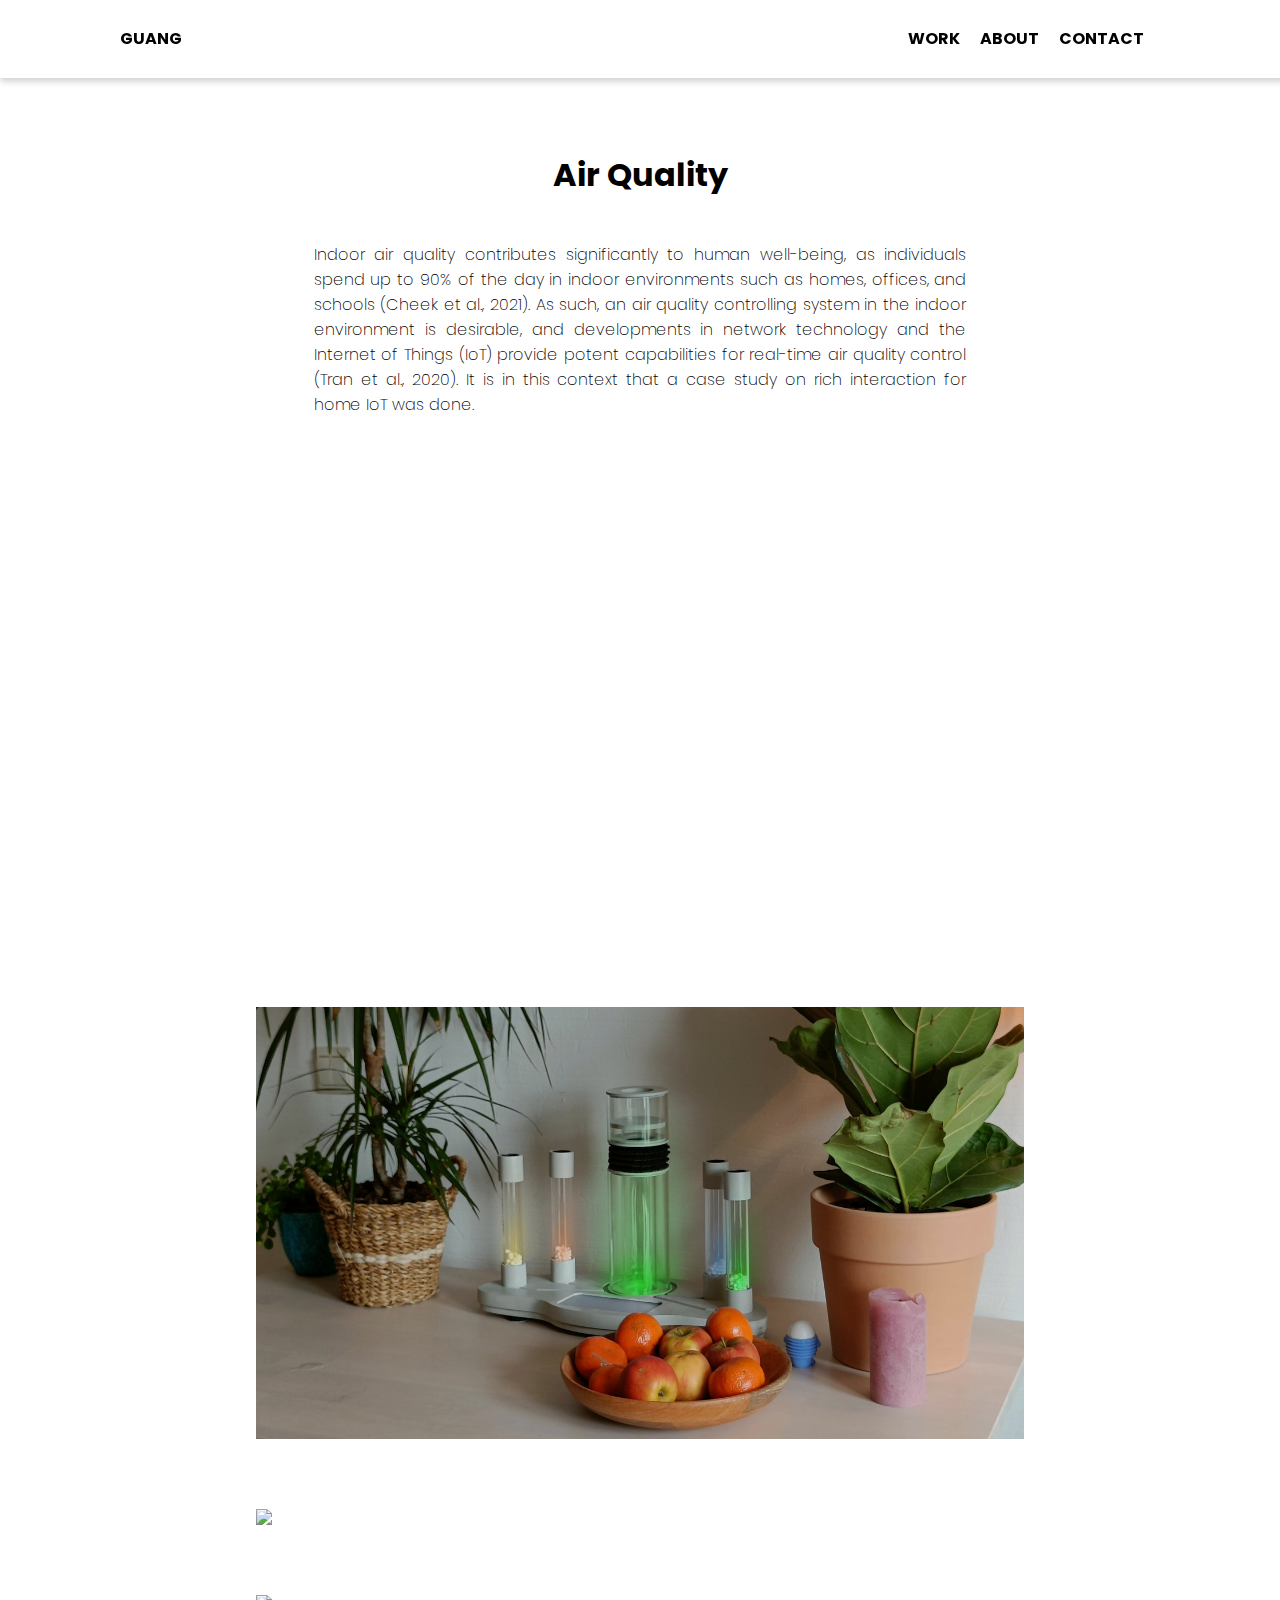
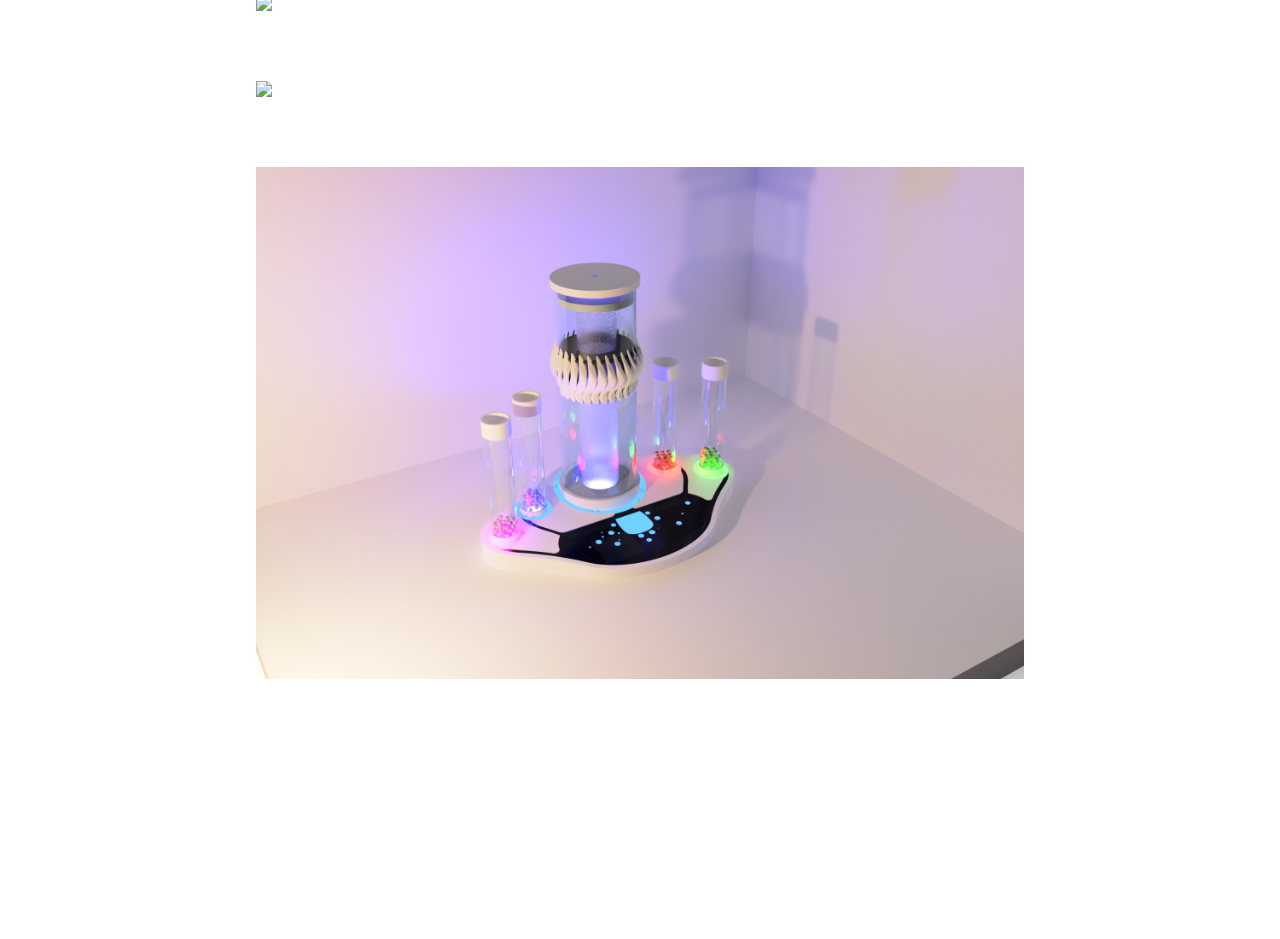
==== AirQuality.html @ f8a13bc0 "added" ====
<!DOCTYPE html>
<html lang="en">
<head>
    <meta charset="UTF-8">
    <meta http-equiv="X-UA-Compatible" content="IE=edge">
    <meta name="viewport" content="width=device-width, initial-scale=1.0">
    <title>AirQuality</title>
    <link rel="stylesheet" href="./projectStyle.css">
    <!-- import react CDN and JSX -->
    <script crossorigin src="https://unpkg.com/react@18/umd/react.development.js"></script>
    <script crossorigin src="https://unpkg.com/react-dom@18/umd/react-dom.development.js"></script>
    <script src="https://unpkg.com/babel-standalone@6/babel.min.js"></script>
     <!-- import font -->
     <link rel="preconnect" href="https://fonts.googleapis.com">
     <link rel="preconnect" href="https://fonts.gstatic.com" crossorigin>
     <link href="https://fonts.googleapis.com/css2?family=Poppins:wght@300;600&display=swap" rel="stylesheet">
</head>
<body>
    <div class="Nav_layout">
        <h4 class="Nav_logo">
            <a href="index.html">GUANG</a>
        </h4>
        <div class="Nav_item">
            <h4><a href="index.html">WORK</a></h4>
            <h4>ABOUT</h4>
            <h4>CONTACT</h4>
        </div>
    </div>

    <div class="MainBody">
        <h1>Air Quality</h1>
        <h4>Indoor air quality contributes significantly to human well-being, as individuals spend up to 90% of the day in indoor environments such as homes, offices, and schools (Cheek et al., 2021). As such, an air quality controlling system in the indoor environment is desirable, and developments in network technology and the Internet of Things (IoT) provide potent capabilities for real-time air quality control (Tran et al., 2020). It is in this context that a case study on rich interaction for home IoT was done.</h4>
        <iframe width="100%" height="500" src="https://www.youtube.com/embed/GkmnZpClgDI" title="YouTube video player" frameborder="0" allow="accelerometer; autoplay; clipboard-write; encrypted-media; gyroscope; picture-in-picture" allowfullscreen></iframe>
        <img src="images/Air Quality/Picture1.png">
        <img src="images/Air Quality/Group 6 - Picture 4 - Interaction.png">
        <img src="images/Air Quality/Group 6 - Picture 2 - Home shot.png">
        <img src="images/Air Quality/Group 6 - Picture 3 - Close-up.png">
        <img src="images/Air Quality/Group 6 - Picture 5 - Render.png">
        

    </div>
</body>
</html>
---- projectStyle.css ----
:root {
    --primaryTextColor: black;
    --hoverColor: #8002df;
}


body {
    margin: 0;
    font-family: "Poppins", sans-serif;
    background-color: rgb(255, 255, 255);
}


a {
    color: black;
    text-decoration:none;
}


.Nav_layout {
    display:flex;
    padding: 5px 120px;
    justify-content: space-between;
    align-items:center;
    position: fixed;
    width: 100%;
    top:0;
    left:0;
    z-index: 1000;
    background-color: rgba(255, 255, 255, 0.95);
    box-shadow: 0px 3px 7px rgba(0, 0, 0, 0.2);
}

.Nav_logo {
    margin-right: auto;
    cursor: pointer;
}

.Nav_logo a {
    color:black;
    text-decoration:none;
}

.Nav_item {
    display:flex;
    /* align-items: center; */
    cursor: pointer;
    transform: translate(-100%, 0);
}

.Nav_item a {
    color:black;
    text-decoration:none;
}

.Nav_item a:hover {
    color: var(--hoverColor);
}

.Nav_item > h4 {
    margin-left: 20px;
}


.MainBody {
    padding: 130px 20%;
    display: flex;
    flex-direction: column;
    align-items: center;
    margin-bottom: 100px;
}


/* style just for projects------------------------------------------------------ */
.MainBody > h4 {
    /* font-size: 15px; */
    font-weight: 200;
    width: 85%;
    margin-bottom: 50px;
    text-align: justify;
}

.MainBody > p {
    margin-left: 0;
    text-align: left;
}

.MainBody > ul {
    list-style-type: decimal;
    margin-top: 0;
    text-align: left;
}


img {
    width: 100%;
    margin-top: 40px;
    padding-bottom: 30px;
}

.icon {
    width:200px;
    padding:0;
}

.half {
    display: flex;
    flex-direction: row;
    justify-content: center;
    gap:40px;
    /* margin-top: 50px; */
}

.half > img {
    width:40%;
}
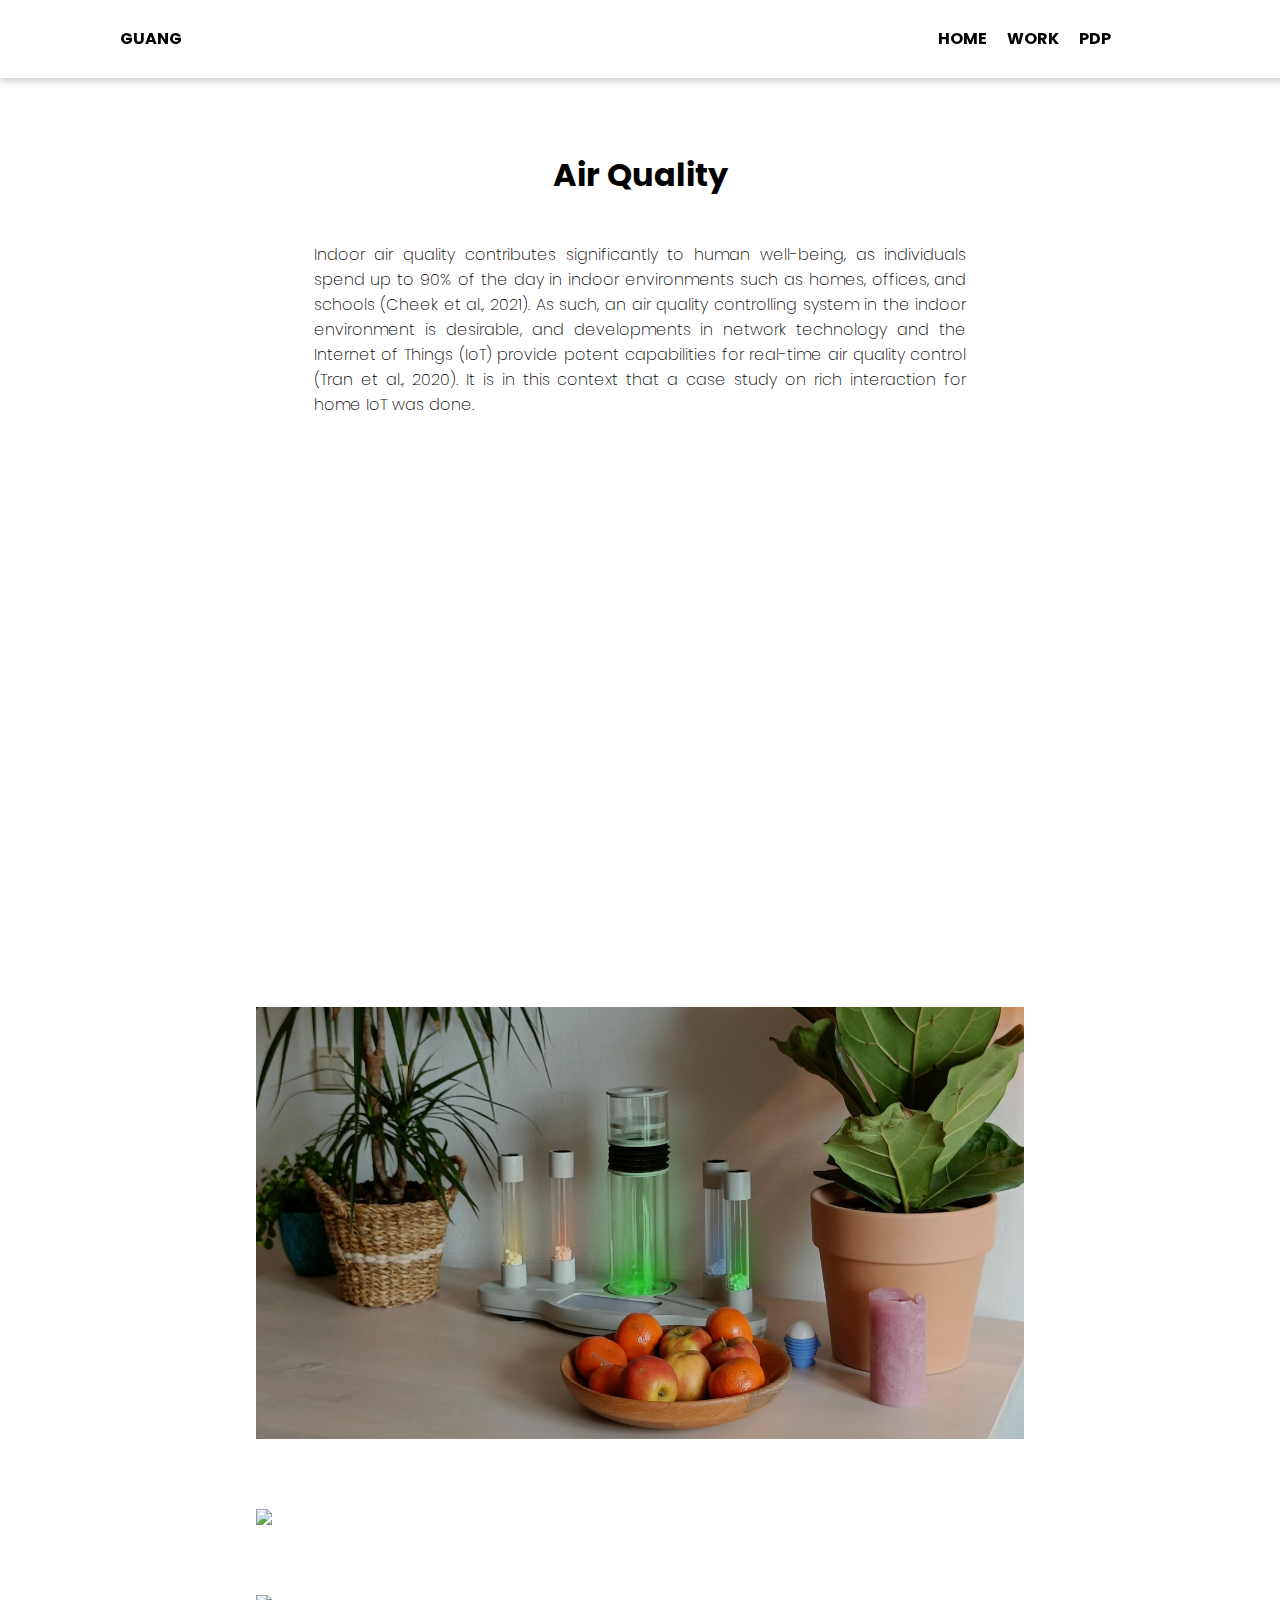
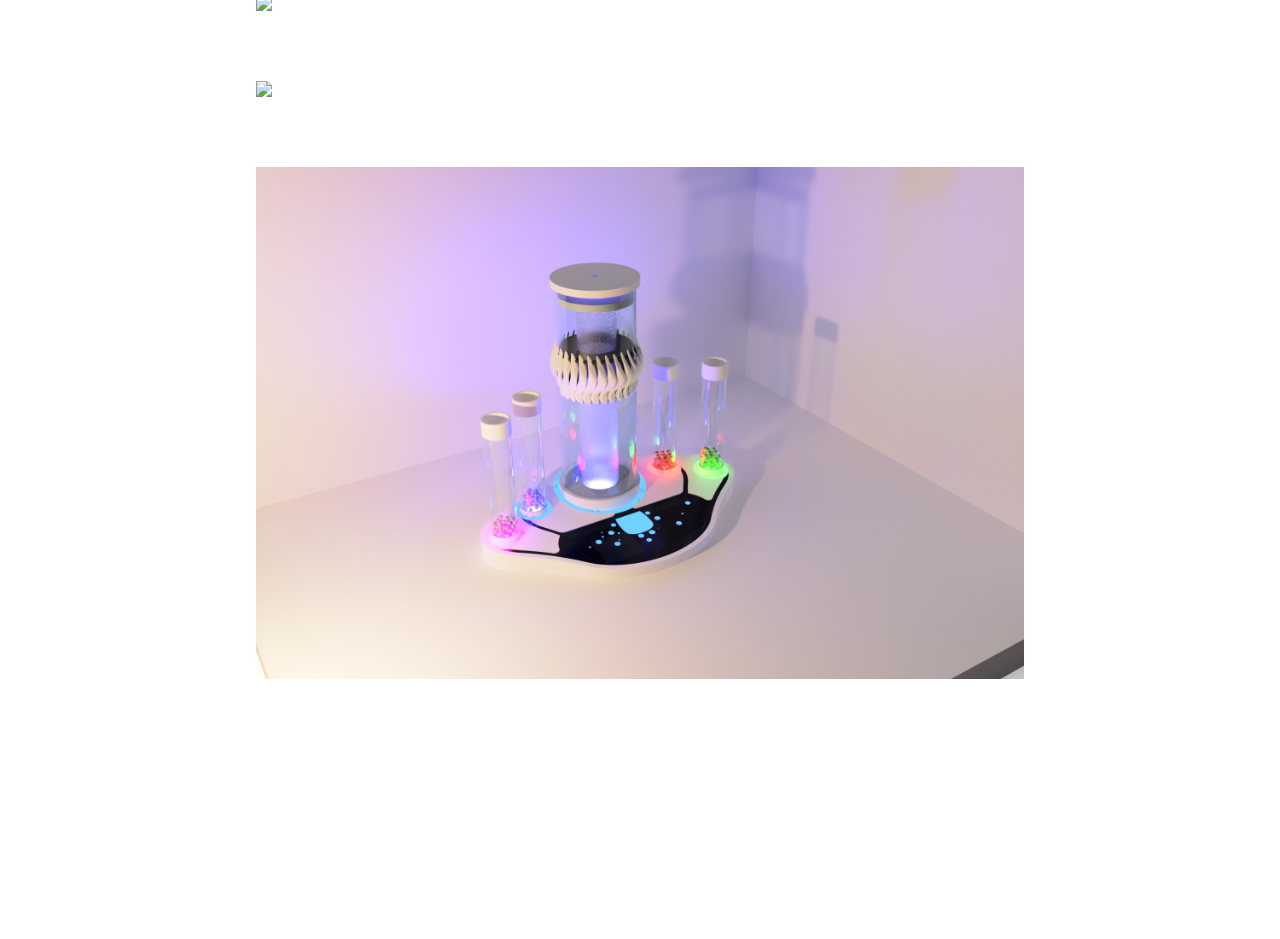
==== commit 3149d065: "update(Aug20)" ====
--- a/AirQuality.html
+++ b/AirQuality.html
@@ -21,9 +21,9 @@
             <a href="index.html">GUANG</a>
         </h4>
         <div class="Nav_item">
-            <h4><a href="index.html">WORK</a></h4>
-            <h4>ABOUT</h4>
-            <h4>CONTACT</h4>
+            <h4><a href="index.html">HOME</a></h4>
+            <h4><a href="index.html#Work">WORK</a></h4>
+            <h4><a href="PDP.html">PDP</a></h4>
         </div>
     </div>
 
--- a/projectStyle.css
+++ b/projectStyle.css
@@ -45,7 +45,7 @@
     display:flex;
     /* align-items: center; */
     cursor: pointer;
-    transform: translate(-100%, 0);
+    transform: translate(-150%, 0);
 }
 
 .Nav_item a {
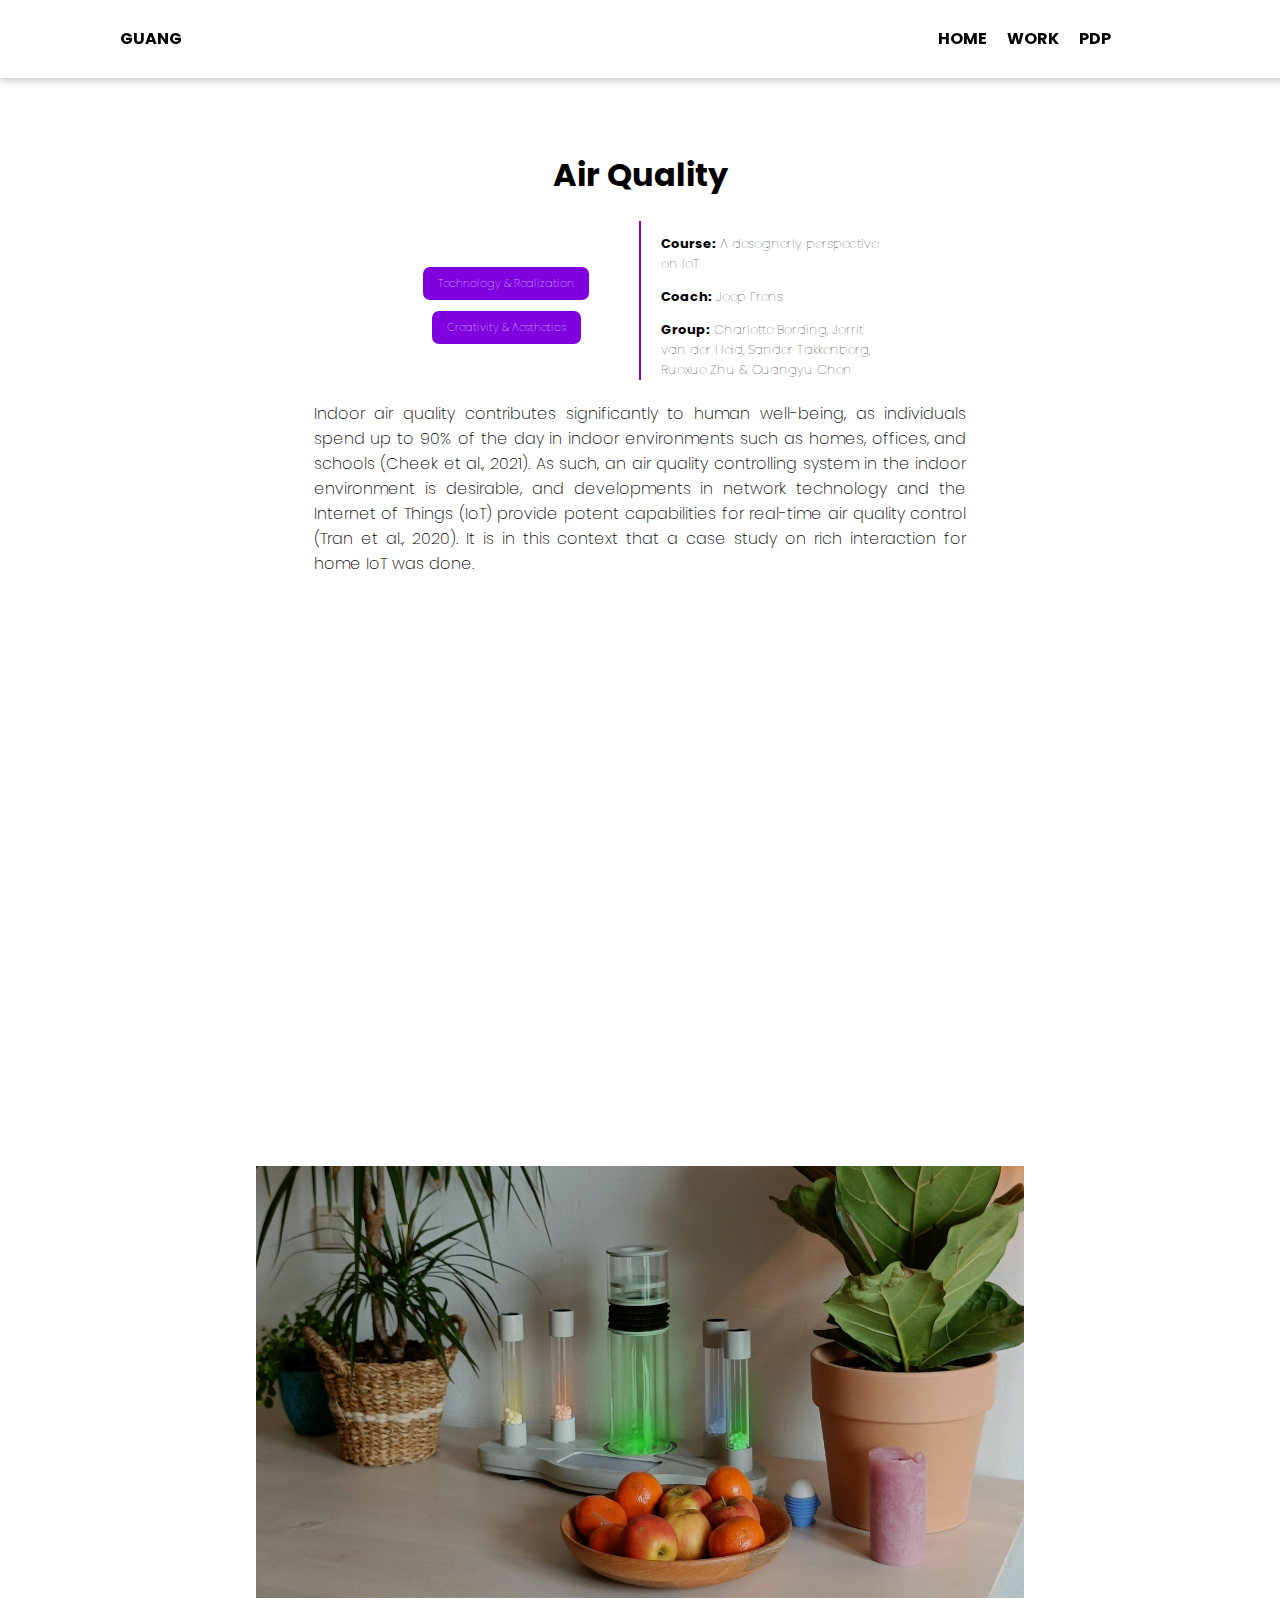
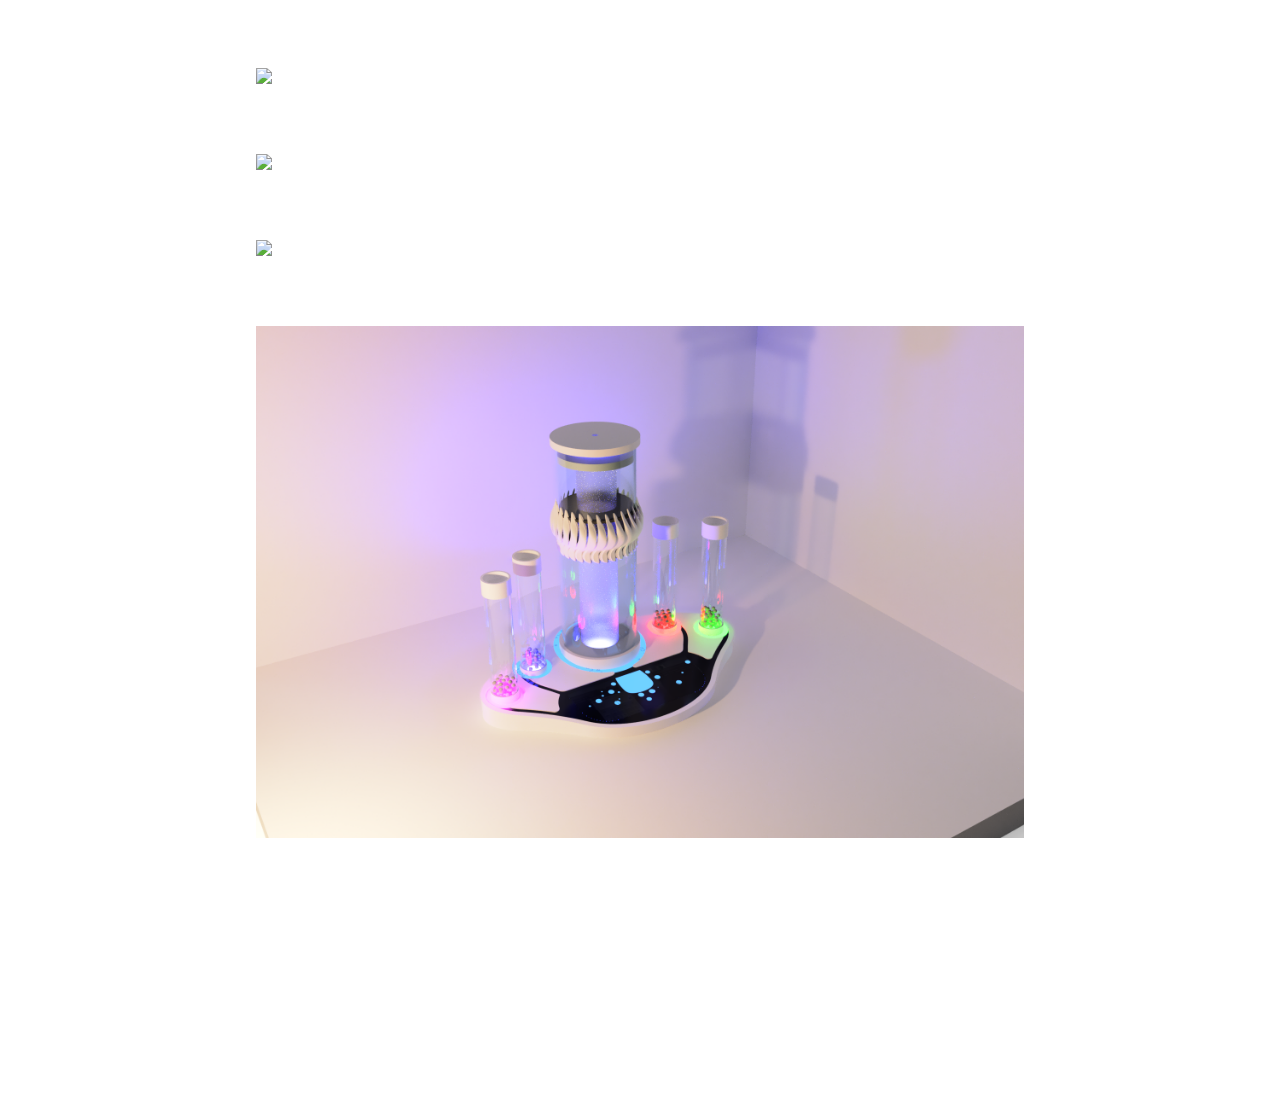
==== commit 286052f0: "update(aug26)" ====
--- a/AirQuality.html
+++ b/AirQuality.html
@@ -29,6 +29,17 @@
 
     <div class="MainBody">
         <h1>Air Quality</h1>
+        <div class="subtitle">
+            <div class="expertise">
+                <h3>Technology & Realization</h3>
+                <h3>Creativity & Aesthetics</h3>
+            </div>
+            <div class="contribute">
+                <h3><span style="font-weight:bold">Course:</span> A desognerly perspective on IoT</h3>
+                <h3><span style="font-weight:bold">Coach:</span> Joep Frens</h3>
+                <h3><span style="font-weight:bold">Group:</span> Charlotte Bording, Jorrit van der Heid, Sander Takkenberg, Ruoxue Zhu & Guangyu Chen</h3>
+            </div>
+        </div>
         <h4>Indoor air quality contributes significantly to human well-being, as individuals spend up to 90% of the day in indoor environments such as homes, offices, and schools (Cheek et al., 2021). As such, an air quality controlling system in the indoor environment is desirable, and developments in network technology and the Internet of Things (IoT) provide potent capabilities for real-time air quality control (Tran et al., 2020). It is in this context that a case study on rich interaction for home IoT was done.</h4>
         <iframe width="100%" height="500" src="https://www.youtube.com/embed/GkmnZpClgDI" title="YouTube video player" frameborder="0" allow="accelerometer; autoplay; clipboard-write; encrypted-media; gyroscope; picture-in-picture" allowfullscreen></iframe>
         <img src="images/Air Quality/Picture1.png">
--- a/projectStyle.css
+++ b/projectStyle.css
@@ -72,6 +72,47 @@
 
 
 /* style just for projects------------------------------------------------------ */
+.subtitle {
+    display: flex;
+    flex-direction: row;
+    justify-content: center;
+    width:80%;
+}
+
+.expertise {
+    width:40%;
+    display: flex;
+    flex-direction: column;
+    align-items: center;
+    justify-content: center;
+}
+
+
+
+.expertise > h3 {
+    background-color: var(--hoverColor);
+    font-weight:lighter;
+    font-size: 11px;
+    margin-bottom: 0;
+    color: white;
+    padding: 8px 15px;
+    border-radius: 7px;
+    margin-right: 20px;
+} 
+
+.contribute {
+    border-left: 2px solid var(--hoverColor);
+    width: 40%;
+}
+
+.contribute > h3 {
+    font-weight:lighter;
+    font-size: 13px;
+    margin-left: 20px;
+    margin-bottom: 0;
+}
+
+
 .MainBody > h4 {
     /* font-size: 15px; */
     font-weight: 200;
@@ -113,4 +154,36 @@
 
 .half > img {
     width:40%;
+}
+
+
+
+@media only screen and (max-width: 510px) {
+    .Nav_logo {
+        font-size: 0%;
+    }
+
+    .MainBody {
+        padding: 130px 5%;
+    }
+
+    .MainBody > h3 {
+        width: 85%;
+    }
+
+    .MainBody > h4 {
+        width: 85%;
+    }
+
+    .subtitle {
+        width:100%;
+    }
+
+    .expertise {
+        width:50%;
+    }
+
+    .contribute {
+        width:50%;
+    }
 }